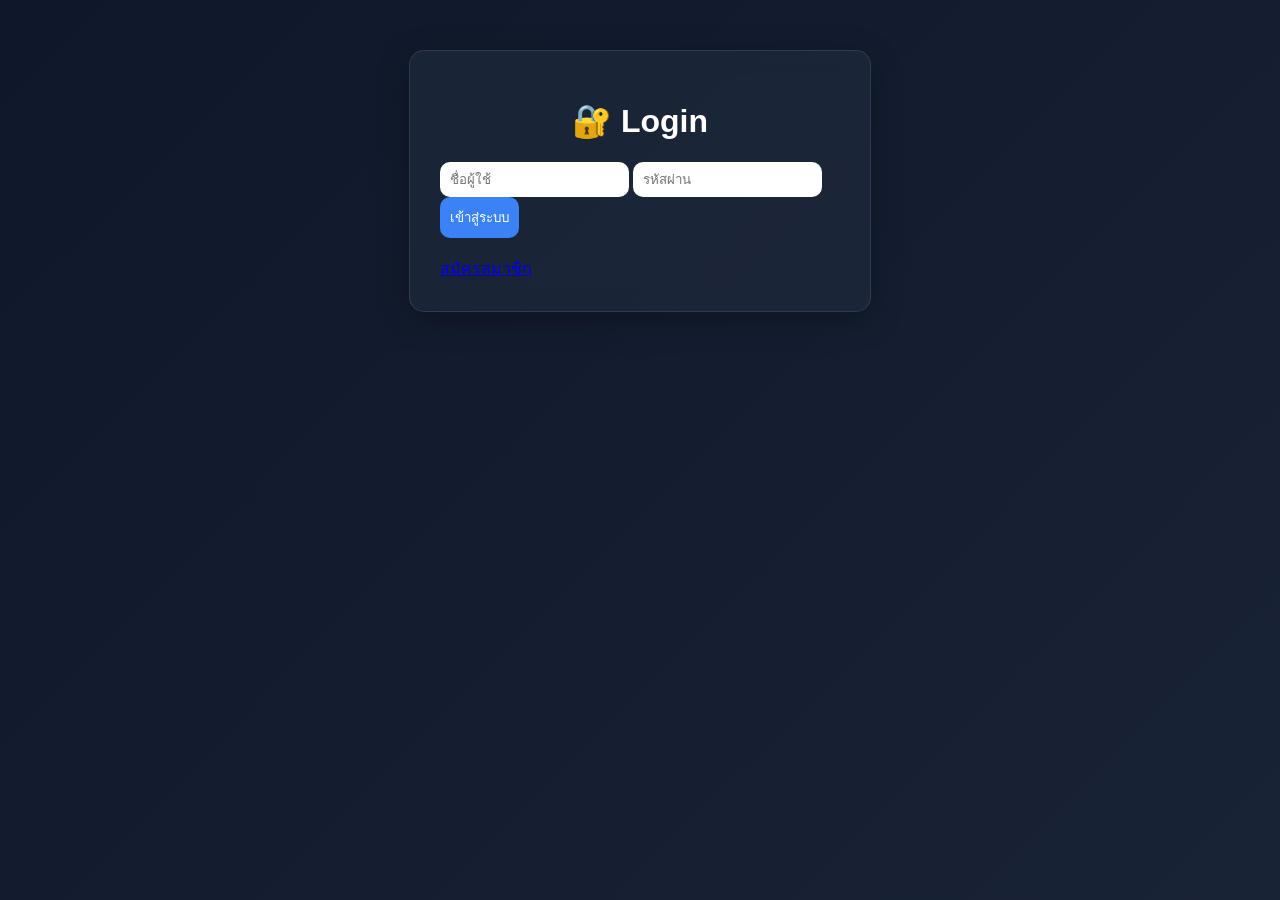
==== index.html @ 4734d2d8 "2 up" ====
<!DOCTYPE html>
<html lang="th">
<head>
    <meta charset="UTF-8">
    <meta name="viewport" content="width=device-width, initial-scale=1.0">
    <title>EduTask</title>

    <link rel="stylesheet" href="style.css">
</head>
<body>

    <div class="container">

        <h1>📚 EduTask</h1>
        <button onclick="logout()">
    🚪 Logout
</button>
        <button id="themeToggle" onclick="toggleTheme()">
    🌙 Dark Mode
</button>
        <p>ระบบจัดการการบ้านและงานส่ง</p>
        
        <div class="progress-box">

    <div class="progress-bar" id="progressBar"></div>

</div>

<p id="progressText">0% เสร็จแล้ว</p>
        <div class="dashboard">

    <div class="card">
        <h3 id="totalTasks">0</h3>
        <p>งานทั้งหมด</p>
    </div>

    <div class="card">
        <h3 id="completedTasks">0</h3>
        <p>งานเสร็จ</p>
    </div>

    <div class="card">
        <h3 id="pendingTasks">0</h3>
        <p>งานค้าง</p>
    </div>

</div>

<input type="text" id="searchInput" placeholder="🔍 ค้นหางาน..." onkeyup="displayTasks()">
<select id="filterInput" onchange="displayTasks()">

    <option value="all">📋 ทั้งหมด</option>
    <option value="completed">✅ งานเสร็จ</option>
    <option value="pending">⏳ งานค้าง</option>

</select>

        <div class="task-box">
            <input type="text" id="taskInput" placeholder="เพิ่มงาน...">
            <textarea 
            id="descriptionInput" 
            placeholder="รายละเอียดงาน..."
></textarea>

            <input type="date" id="dateInput">

            <select id="priorityInput">

    <option value="สูง">🔴 ด่วน</option>

    <option value="กลาง">🟡 ปกติ</option>

    <option value="ต่ำ">🟢 ชิลๆ</option>

</select>

<select id="subjectInput">

    <option value="คณิตศาสตร์">📘 คณิตศาสตร์</option>

    <option value="ภาษาอังกฤษ">📗 ภาษาอังกฤษ</option>

    <option value="วิทยาศาสตร์">📙 วิทยาศาสตร์</option>

    <option value="การเขียนโปรแกรม">💻 การเขียนโปรแกรม</option>

</select>

            <button onclick="addTask()">เพิ่มงาน</button>
        </div>

        <div class="calendar-box">

    <h3>📅 งานที่กำลังจะมาถึง</h3>

    <div id="calendarPreview"></div>

</div>

<div class="ai-box">

    <h3>🤖 AI ผู้ช่วยการบ้าน</h3>

    <textarea
        id="aiInput"
        placeholder="ถาม AI เช่น ช่วยสรุปเรื่องแรงและการเคลื่อนที่"
    ></textarea>

    <button onclick="askAI()">
        ✨ ถาม AI
    </button>

    <div id="aiResponse"></div>

</div>
        <ul id="taskList"></ul>

    </div>

    <div id="toast"></div>

    <script src="script.js"></script>
</body>
</html>
---- style.css ----
body{
    font-family: sans-serif;

    background:
    linear-gradient(
    135deg,
    #0f172a,
    #1e293b,
    #0f172a
    );

    background-size: 400% 400%;

    animation: gradientBG 15s ease infinite;

    color: white;

    display: flex;

    justify-content: center;

    margin-top: 50px;
}

.container{
    background: rgba(30,41,59,0.75);

    backdrop-filter: blur(12px);

    border: 1px solid rgba(255,255,255,0.1);

    padding: 30px;

    border-radius: 15px;

    width: 400px;

    box-shadow:
    0 8px 32px rgba(0,0,0,0.3);
}

h1{
    text-align: center;
}

.task-box{
    display: flex;
    flex-direction: column;
    gap: 10px;
}

input{
    padding: 10px;
    border-radius: 10px;
    border: none;
}

button{
    transition: 0.3s;
    padding: 10px;
    border: none;
    border-radius: 10px;
    background: #3b82f6;
    color: white;
    cursor: pointer;
}

button:hover{
    background: #2563eb;
}

li{
    background: #334155;
    padding: 10px;
    border-radius: 10px;
    margin-top: 10px;
    list-style: none;
}
.task-content{
    line-height: 1.8;
}

.task-content button{
    margin-right: 5px;
    margin-top: 5px;
}

.completed{
    text-decoration: line-through;
}

.dashboard{
    display: flex;
    justify-content: space-between;
    gap: 10px;
    margin-bottom: 20px;
}

.card{
    background:
linear-gradient(
145deg,
#334155,
#1e293b
);
    transition: 0.3s;
    cursor: pointer;
    padding: 15px;
    border-radius: 10px;
    width: 100%;
    text-align: center;
}

.card h3{
    margin: 0;
    font-size: 24px;
    color: #60a5fa;
}

#searchInput{
    width: 100%;
    margin-bottom: 15px;
}

select{
    padding: 10px;
    border-radius: 10px;
    border: none;
}
#filterInput,
#priorityInput{
    width: 100%;
    margin-bottom: 10px;
}

.high{
    border-left: 5px solid red;
}

.medium{
    border-left: 5px solid orange;
}

.low{
    border-left: 5px solid green;
}
#themeToggle{
    width: 100%;
    margin-bottom: 15px;
    background: linear-gradient(45deg,#3b82f6,#6366f1);
}

.light-mode{
    background: #f1f5f9;
    color: black;
}

.light-mode .container{
    background: white;
    color: black;
}

.light-mode .card{
    background: #e2e8f0;
}

.light-mode li{
    background: #e2e8f0;
}
.container{
    animation: fadeIn 0.8s ease;
}

li{
    animation: slideUp 0.3s ease;
}

@keyframes fadeIn{
    from{
        opacity:0;
        transform:translateY(20px);
    }

    to{
        opacity:1;
        transform:translateY(0);
    }
}

@keyframes slideUp{
    from{
        opacity:0;
        transform:translateY(10px);
    }

    to{
        opacity:1;
        transform:translateY(0);
    }
}
textarea{
    padding: 10px;
    border-radius: 10px;
    border: none;
    resize: none;
    min-height: 80px;
    font-family: sans-serif;
}
.warning{
    color: #facc15;
    font-weight: bold;
}

.overdue{
    color: #ef4444;
    font-weight: bold;
}
.calendar-box{
    background: #334155;
    padding: 15px;
    border-radius: 15px;
    margin-top: 20px;
    margin-bottom: 20px;
}

.calendar-item{
    background: #1e293b;
    padding: 10px;
    border-radius: 10px;
    margin-top: 10px;
    transition: 0.3s;
}
.pinned{
    border: 2px solid gold;
    box-shadow: 0 0 10px rgba(255,215,0,0.5);
}
@media(max-width:768px){

    .container{
        width: 95%;
        padding: 20px;
    }

    .dashboard{
        flex-direction: column;
    }

    input,
    select,
    textarea,
    button{
        width: 100%;
    }

    button{
        margin-top: 5px;
    }
}
#toast{
    position: fixed;
    bottom: 20px;
    right: 20px;
    background: #22c55e;
    color: white;
    padding: 15px 20px;
    border-radius: 10px;
    opacity: 0;
    transition: 0.3s;
    z-index: 999;
}

#toast.show{
    opacity: 1;
}
.progress-box{
    width: 100%;
    height: 20px;
    background: #334155;
    border-radius: 20px;
    overflow: hidden;
    margin-bottom: 10px;
}

.progress-bar{
    height: 100%;
    width: 0%;
    background: linear-gradient(90deg,#22c55e,#16a34a);
    transition: 0.3s;
}
.ai-box{
    box-shadow:
0 0 20px rgba(99,102,241,0.25);
    background: #334155;
    padding: 20px;
    border-radius: 15px;
    margin-top: 20px;
    margin-bottom: 20px;
}

#aiResponse{
    background: #1e293b;
    padding: 15px;
    border-radius: 10px;
    margin-top: 15px;
    line-height: 1.8;
}
@keyframes gradientBG{

    0%{
        background-position: 0% 50%;
    }

    50%{
        background-position: 100% 50%;
    }

    100%{
        background-position: 0% 50%;
    }
}
::-webkit-scrollbar{
    width: 10px;
}

::-webkit-scrollbar-track{
    background: #0f172a;
}

::-webkit-scrollbar-thumb{
    background: #3b82f6;
    border-radius: 10px;
}
.calendar-item:hover{

    transform: translateX(5px);

    background: #475569;
}
button:hover{

    transform: scale(1.03);

    box-shadow:
    0 0 15px rgba(59,130,246,0.7);
}
.card:hover{

    transform: translateY(-5px);

    box-shadow:
    0 10px 20px rgba(59,130,246,0.4);
}
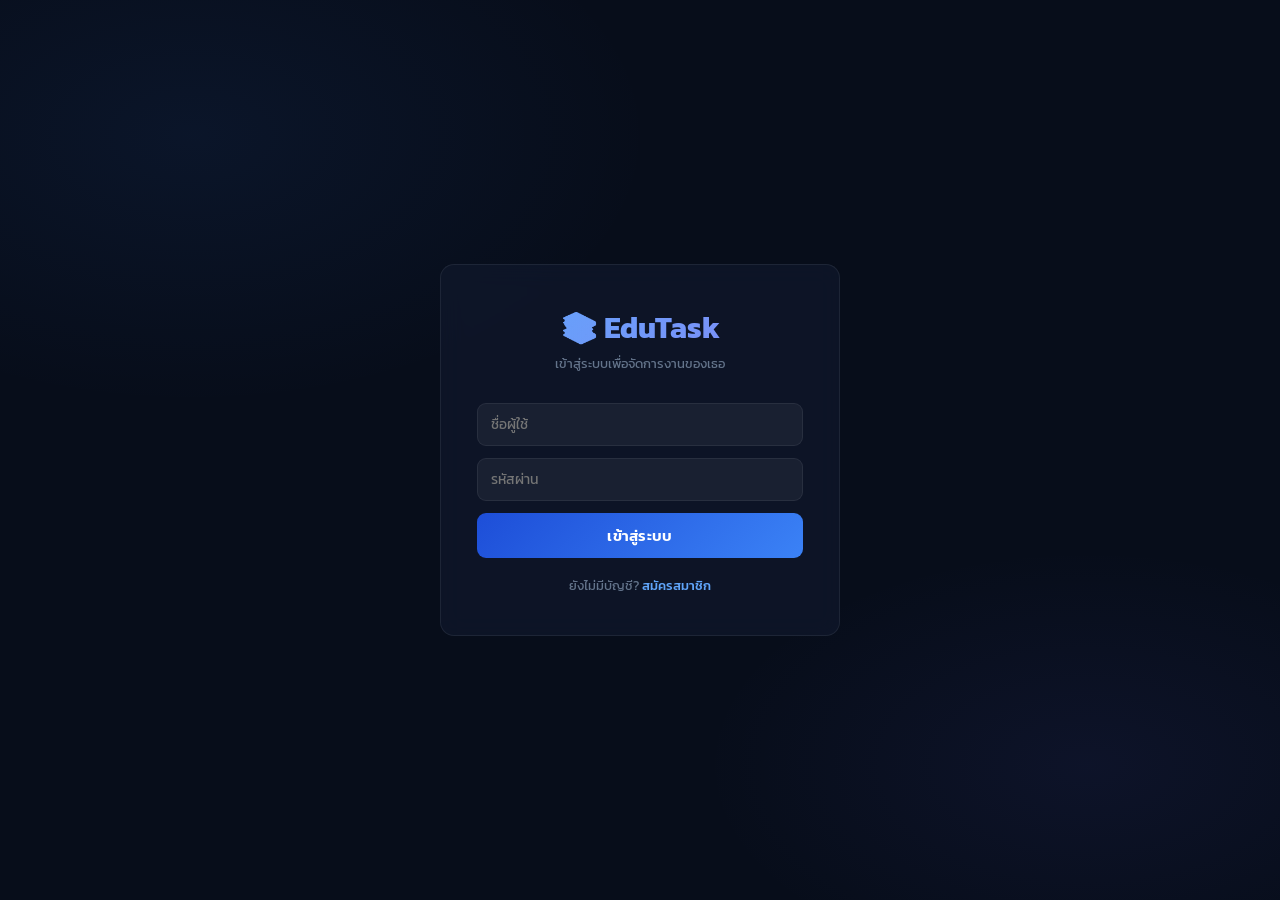
==== commit e6c80e17: "Add files via upload" ====
--- a/index.html
+++ b/index.html
@@ -1,124 +1,116 @@
-<!DOCTYPE html>
-<html lang="th">
-<head>
-    <meta charset="UTF-8">
-    <meta name="viewport" content="width=device-width, initial-scale=1.0">
-    <title>EduTask</title>
-
-    <link rel="stylesheet" href="style.css">
-</head>
-<body>
-
-    <div class="container">
-
-        <h1>📚 EduTask</h1>
-        <button onclick="logout()">
-    🚪 Logout
-</button>
-        <button id="themeToggle" onclick="toggleTheme()">
-    🌙 Dark Mode
-</button>
-        <p>ระบบจัดการการบ้านและงานส่ง</p>
-        
-        <div class="progress-box">
-
-    <div class="progress-bar" id="progressBar"></div>
-
-</div>
-
-<p id="progressText">0% เสร็จแล้ว</p>
-        <div class="dashboard">
-
-    <div class="card">
-        <h3 id="totalTasks">0</h3>
-        <p>งานทั้งหมด</p>
-    </div>
-
-    <div class="card">
-        <h3 id="completedTasks">0</h3>
-        <p>งานเสร็จ</p>
-    </div>
-
-    <div class="card">
-        <h3 id="pendingTasks">0</h3>
-        <p>งานค้าง</p>
-    </div>
-
-</div>
-
-<input type="text" id="searchInput" placeholder="🔍 ค้นหางาน..." onkeyup="displayTasks()">
-<select id="filterInput" onchange="displayTasks()">
-
-    <option value="all">📋 ทั้งหมด</option>
-    <option value="completed">✅ งานเสร็จ</option>
-    <option value="pending">⏳ งานค้าง</option>
-
-</select>
-
-        <div class="task-box">
-            <input type="text" id="taskInput" placeholder="เพิ่มงาน...">
-            <textarea 
-            id="descriptionInput" 
-            placeholder="รายละเอียดงาน..."
-></textarea>
-
-            <input type="date" id="dateInput">
-
-            <select id="priorityInput">
-
-    <option value="สูง">🔴 ด่วน</option>
-
-    <option value="กลาง">🟡 ปกติ</option>
-
-    <option value="ต่ำ">🟢 ชิลๆ</option>
-
-</select>
-
-<select id="subjectInput">
-
-    <option value="คณิตศาสตร์">📘 คณิตศาสตร์</option>
-
-    <option value="ภาษาอังกฤษ">📗 ภาษาอังกฤษ</option>
-
-    <option value="วิทยาศาสตร์">📙 วิทยาศาสตร์</option>
-
-    <option value="การเขียนโปรแกรม">💻 การเขียนโปรแกรม</option>
-
-</select>
-
-            <button onclick="addTask()">เพิ่มงาน</button>
-        </div>
-
-        <div class="calendar-box">
-
-    <h3>📅 งานที่กำลังจะมาถึง</h3>
-
-    <div id="calendarPreview"></div>
-
-</div>
-
-<div class="ai-box">
-
-    <h3>🤖 AI ผู้ช่วยการบ้าน</h3>
-
-    <textarea
-        id="aiInput"
-        placeholder="ถาม AI เช่น ช่วยสรุปเรื่องแรงและการเคลื่อนที่"
-    ></textarea>
-
-    <button onclick="askAI()">
-        ✨ ถาม AI
-    </button>
-
-    <div id="aiResponse"></div>
-
-</div>
-        <ul id="taskList"></ul>
-
-    </div>
-
-    <div id="toast"></div>
-
-    <script src="script.js"></script>
-</body>
-</html>
+<!DOCTYPE html>
+<html lang="th">
+<head>
+    <meta charset="UTF-8">
+    <meta name="viewport" content="width=device-width, initial-scale=1.0">
+    <title>EduTask</title>
+    <link rel="stylesheet" href="style.css">
+    <link rel="preconnect" href="https://fonts.googleapis.com">
+    <link href="https://fonts.googleapis.com/css2?family=Kanit:wght@300;400;500;600;700&display=swap" rel="stylesheet">
+</head>
+<body>
+
+    <!-- Navbar -->
+    <nav class="navbar">
+        <div class="nav-brand">
+            <span>📚</span>
+            <span class="brand-name">EduTask</span>
+        </div>
+        <div class="nav-actions">
+            <button id="themeToggle" onclick="toggleTheme()" class="btn-icon">🌙</button>
+            <button onclick="logout()" class="btn-logout">🚪 ออกจากระบบ</button>
+        </div>
+    </nav>
+
+    <!-- Main Layout -->
+    <div class="main-layout">
+
+        <!-- Sidebar -->
+        <aside class="sidebar">
+
+            <!-- Dashboard -->
+            <div class="panel">
+                <p class="panel-title">ภาพรวม</p>
+                <div class="dashboard">
+                    <div class="stat-card">
+                        <h3 id="totalTasks">0</h3>
+                        <p>ทั้งหมด</p>
+                    </div>
+                    <div class="stat-card stat-done">
+                        <h3 id="completedTasks">0</h3>
+                        <p>เสร็จแล้ว</p>
+                    </div>
+                    <div class="stat-card stat-pending">
+                        <h3 id="pendingTasks">0</h3>
+                        <p>ค้างอยู่</p>
+                    </div>
+                </div>
+                <div class="progress-box">
+                    <div class="progress-bar" id="progressBar"></div>
+                </div>
+                <p id="progressText" class="progress-text">0% เสร็จแล้ว</p>
+            </div>
+
+            <!-- Calendar -->
+            <div class="panel">
+                <p class="panel-title">📅 งานที่กำลังจะมาถึง</p>
+                <div id="calendarPreview"></div>
+            </div>
+
+            <!-- AI Box -->
+            <div class="panel ai-panel">
+                <p class="panel-title">✨ AI ผู้ช่วย</p>
+                <textarea id="aiInput" placeholder="ถาม AI เช่น สรุปเรื่องแรงและการเคลื่อนที่ให้หน่อย"></textarea>
+                <button onclick="askAI()" class="btn-ai">✨ ถาม AI</button>
+                <div id="aiResponse"></div>
+            </div>
+
+        </aside>
+
+        <!-- Main Content -->
+        <main class="main-content">
+
+            <!-- Add Task -->
+            <div class="panel">
+                <p class="panel-title">➕ เพิ่มงานใหม่</p>
+                <div class="task-form">
+                    <input type="text" id="taskInput" placeholder="ชื่องาน...">
+                    <textarea id="descriptionInput" placeholder="รายละเอียดงาน (ถ้ามี)"></textarea>
+                    <div class="form-row">
+                        <input type="date" id="dateInput">
+                        <select id="priorityInput">
+                            <option value="สูง">🔴 ด่วน</option>
+                            <option value="กลาง" selected>🟡 ปกติ</option>
+                            <option value="ต่ำ">🟢 ชิลๆ</option>
+                        </select>
+                    </div>
+                    <select id="subjectInput">
+                        <option value="คณิตศาสตร์">📘 คณิตศาสตร์</option>
+                        <option value="ภาษาอังกฤษ">📗 ภาษาอังกฤษ</option>
+                        <option value="วิทยาศาสตร์">📙 วิทยาศาสตร์</option>
+                        <option value="การเขียนโปรแกรม">💻 การเขียนโปรแกรม</option>
+                    </select>
+                    <button onclick="addTask()" class="btn-primary">+ เพิ่มงาน</button>
+                </div>
+            </div>
+
+            <!-- Search & Filter -->
+            <div class="search-row">
+                <input type="text" id="searchInput" placeholder="🔍 ค้นหางาน..." onkeyup="displayTasks()">
+                <select id="filterInput" onchange="displayTasks()">
+                    <option value="all">📋 ทั้งหมด</option>
+                    <option value="completed">✅ งานเสร็จ</option>
+                    <option value="pending">⏳ งานค้าง</option>
+                </select>
+            </div>
+
+            <!-- Task List -->
+            <ul id="taskList"></ul>
+
+        </main>
+    </div>
+
+    <div id="toast"></div>
+    <script src="script.js"></script>
+</body>
+</html>
--- a/style.css
+++ b/style.css
@@ -1,352 +1,522 @@
-body{
-    font-family: sans-serif;
-
-    background:
-    linear-gradient(
-    135deg,
-    #0f172a,
-    #1e293b,
-    #0f172a
-    );
-
-    background-size: 400% 400%;
-
-    animation: gradientBG 15s ease infinite;
-
-    color: white;
-
-    display: flex;
-
-    justify-content: center;
-
-    margin-top: 50px;
-}
-
-.container{
-    background: rgba(30,41,59,0.75);
-
-    backdrop-filter: blur(12px);
-
-    border: 1px solid rgba(255,255,255,0.1);
-
-    padding: 30px;
-
-    border-radius: 15px;
-
-    width: 400px;
-
-    box-shadow:
-    0 8px 32px rgba(0,0,0,0.3);
-}
-
-h1{
-    text-align: center;
-}
-
-.task-box{
-    display: flex;
-    flex-direction: column;
-    gap: 10px;
-}
-
-input{
-    padding: 10px;
-    border-radius: 10px;
-    border: none;
-}
-
-button{
-    transition: 0.3s;
-    padding: 10px;
-    border: none;
-    border-radius: 10px;
-    background: #3b82f6;
-    color: white;
-    cursor: pointer;
-}
-
-button:hover{
-    background: #2563eb;
-}
-
-li{
-    background: #334155;
-    padding: 10px;
-    border-radius: 10px;
-    margin-top: 10px;
-    list-style: none;
-}
-.task-content{
-    line-height: 1.8;
-}
-
-.task-content button{
-    margin-right: 5px;
-    margin-top: 5px;
-}
-
-.completed{
-    text-decoration: line-through;
-}
-
-.dashboard{
-    display: flex;
-    justify-content: space-between;
-    gap: 10px;
-    margin-bottom: 20px;
-}
-
-.card{
-    background:
-linear-gradient(
-145deg,
-#334155,
-#1e293b
-);
-    transition: 0.3s;
-    cursor: pointer;
-    padding: 15px;
-    border-radius: 10px;
-    width: 100%;
-    text-align: center;
-}
-
-.card h3{
-    margin: 0;
-    font-size: 24px;
-    color: #60a5fa;
-}
-
-#searchInput{
-    width: 100%;
-    margin-bottom: 15px;
-}
-
-select{
-    padding: 10px;
-    border-radius: 10px;
-    border: none;
-}
-#filterInput,
-#priorityInput{
-    width: 100%;
-    margin-bottom: 10px;
-}
-
-.high{
-    border-left: 5px solid red;
-}
-
-.medium{
-    border-left: 5px solid orange;
-}
-
-.low{
-    border-left: 5px solid green;
-}
-#themeToggle{
-    width: 100%;
-    margin-bottom: 15px;
-    background: linear-gradient(45deg,#3b82f6,#6366f1);
-}
-
-.light-mode{
-    background: #f1f5f9;
-    color: black;
-}
-
-.light-mode .container{
-    background: white;
-    color: black;
-}
-
-.light-mode .card{
-    background: #e2e8f0;
-}
-
-.light-mode li{
-    background: #e2e8f0;
-}
-.container{
-    animation: fadeIn 0.8s ease;
-}
-
-li{
-    animation: slideUp 0.3s ease;
-}
-
-@keyframes fadeIn{
-    from{
-        opacity:0;
-        transform:translateY(20px);
-    }
-
-    to{
-        opacity:1;
-        transform:translateY(0);
-    }
-}
-
-@keyframes slideUp{
-    from{
-        opacity:0;
-        transform:translateY(10px);
-    }
-
-    to{
-        opacity:1;
-        transform:translateY(0);
-    }
-}
-textarea{
-    padding: 10px;
-    border-radius: 10px;
-    border: none;
-    resize: none;
-    min-height: 80px;
-    font-family: sans-serif;
-}
-.warning{
-    color: #facc15;
-    font-weight: bold;
-}
-
-.overdue{
-    color: #ef4444;
-    font-weight: bold;
-}
-.calendar-box{
-    background: #334155;
-    padding: 15px;
-    border-radius: 15px;
-    margin-top: 20px;
-    margin-bottom: 20px;
-}
-
-.calendar-item{
-    background: #1e293b;
-    padding: 10px;
-    border-radius: 10px;
-    margin-top: 10px;
-    transition: 0.3s;
-}
-.pinned{
-    border: 2px solid gold;
-    box-shadow: 0 0 10px rgba(255,215,0,0.5);
-}
-@media(max-width:768px){
-
-    .container{
-        width: 95%;
-        padding: 20px;
-    }
-
-    .dashboard{
-        flex-direction: column;
-    }
-
-    input,
-    select,
-    textarea,
-    button{
-        width: 100%;
-    }
-
-    button{
-        margin-top: 5px;
-    }
-}
-#toast{
-    position: fixed;
-    bottom: 20px;
-    right: 20px;
-    background: #22c55e;
-    color: white;
-    padding: 15px 20px;
-    border-radius: 10px;
-    opacity: 0;
-    transition: 0.3s;
-    z-index: 999;
-}
-
-#toast.show{
-    opacity: 1;
-}
-.progress-box{
-    width: 100%;
-    height: 20px;
-    background: #334155;
-    border-radius: 20px;
-    overflow: hidden;
-    margin-bottom: 10px;
-}
-
-.progress-bar{
-    height: 100%;
-    width: 0%;
-    background: linear-gradient(90deg,#22c55e,#16a34a);
-    transition: 0.3s;
-}
-.ai-box{
-    box-shadow:
-0 0 20px rgba(99,102,241,0.25);
-    background: #334155;
-    padding: 20px;
-    border-radius: 15px;
-    margin-top: 20px;
-    margin-bottom: 20px;
-}
-
-#aiResponse{
-    background: #1e293b;
-    padding: 15px;
-    border-radius: 10px;
-    margin-top: 15px;
-    line-height: 1.8;
-}
-@keyframes gradientBG{
-
-    0%{
-        background-position: 0% 50%;
-    }
-
-    50%{
-        background-position: 100% 50%;
-    }
-
-    100%{
-        background-position: 0% 50%;
-    }
-}
-::-webkit-scrollbar{
-    width: 10px;
-}
-
-::-webkit-scrollbar-track{
-    background: #0f172a;
-}
-
-::-webkit-scrollbar-thumb{
-    background: #3b82f6;
-    border-radius: 10px;
-}
-.calendar-item:hover{
-
-    transform: translateX(5px);
-
-    background: #475569;
-}
-button:hover{
-
-    transform: scale(1.03);
-
-    box-shadow:
-    0 0 15px rgba(59,130,246,0.7);
-}
-.card:hover{
-
-    transform: translateY(-5px);
-
-    box-shadow:
-    0 10px 20px rgba(59,130,246,0.4);
-}+@import url('https://fonts.googleapis.com/css2?family=Kanit:wght@300;400;500;600;700&display=swap');
+
+/* ===== CSS Variables ===== */
+:root {
+    --bg: #070d1a;
+    --bg2: #0f172a;
+    --panel: rgba(15, 23, 42, 0.85);
+    --panel-hover: rgba(30, 41, 59, 0.9);
+    --border: rgba(255,255,255,0.07);
+    --text: #e2e8f0;
+    --text2: #64748b;
+    --blue: #3b82f6;
+    --blue2: #60a5fa;
+    --indigo: #6366f1;
+    --green: #22c55e;
+    --yellow: #f59e0b;
+    --red: #ef4444;
+    --radius: 14px;
+    --radius-sm: 9px;
+    --font: 'Kanit', sans-serif;
+}
+
+.light-mode {
+    --bg: #eef2ff;
+    --bg2: #e0e7ff;
+    --panel: rgba(255,255,255,0.92);
+    --border: rgba(0,0,0,0.07);
+    --text: #1e293b;
+    --text2: #64748b;
+}
+
+/* ===== Reset ===== */
+*, *::before, *::after { box-sizing: border-box; margin: 0; padding: 0; }
+
+body {
+    font-family: var(--font);
+    background-color: var(--bg);
+    background-image:
+        radial-gradient(ellipse 60% 50% at 15% 15%, rgba(59,130,246,0.07) 0%, transparent 60%),
+        radial-gradient(ellipse 50% 40% at 85% 85%, rgba(99,102,241,0.07) 0%, transparent 60%);
+    background-attachment: fixed;
+    color: var(--text);
+    min-height: 100vh;
+    transition: background-color 0.3s, color 0.3s;
+}
+
+/* ===== Navbar ===== */
+.navbar {
+    position: sticky;
+    top: 0;
+    z-index: 100;
+    height: 58px;
+    padding: 0 28px;
+    display: flex;
+    align-items: center;
+    justify-content: space-between;
+    background: rgba(7,13,26,0.88);
+    backdrop-filter: blur(18px);
+    border-bottom: 1px solid var(--border);
+}
+
+.light-mode .navbar {
+    background: rgba(238,242,255,0.88);
+}
+
+.nav-brand {
+    display: flex;
+    align-items: center;
+    gap: 9px;
+    font-size: 20px;
+    font-weight: 700;
+    letter-spacing: 0.3px;
+}
+
+.brand-name {
+    background: linear-gradient(130deg, #60a5fa 0%, #818cf8 100%);
+    -webkit-background-clip: text;
+    -webkit-text-fill-color: transparent;
+    background-clip: text;
+}
+
+.light-mode .brand-name {
+    -webkit-text-fill-color: initial;
+    color: #2563eb;
+    background: none;
+}
+
+.nav-actions { display: flex; align-items: center; gap: 10px; }
+
+.btn-icon {
+    width: 36px;
+    height: 36px;
+    border-radius: 50%;
+    border: 1px solid var(--border);
+    background: transparent;
+    color: var(--text);
+    font-size: 15px;
+    cursor: pointer;
+    display: flex;
+    align-items: center;
+    justify-content: center;
+    transition: 0.2s;
+    padding: 0;
+}
+
+.btn-icon:hover { background: rgba(255,255,255,0.08); transform: scale(1.08); box-shadow: none; }
+
+.btn-logout {
+    padding: 7px 15px;
+    border-radius: var(--radius-sm);
+    border: 1px solid rgba(239,68,68,0.3);
+    background: rgba(239,68,68,0.1);
+    color: #f87171;
+    font-family: var(--font);
+    font-size: 13px;
+    font-weight: 500;
+    cursor: pointer;
+    transition: 0.2s;
+}
+
+.btn-logout:hover { background: rgba(239,68,68,0.2); transform: none; box-shadow: none; }
+
+/* ===== Main Layout ===== */
+.main-layout {
+    display: grid;
+    grid-template-columns: 300px 1fr;
+    gap: 20px;
+    max-width: 1180px;
+    margin: 22px auto;
+    padding: 0 22px;
+    align-items: start;
+}
+
+/* ===== Sidebar ===== */
+.sidebar { display: flex; flex-direction: column; gap: 16px; position: sticky; top: 78px; }
+
+/* ===== Panel ===== */
+.panel {
+    background: var(--panel);
+    border: 1px solid var(--border);
+    border-radius: var(--radius);
+    padding: 18px;
+    backdrop-filter: blur(12px);
+    animation: fadeIn 0.45s ease;
+}
+
+.light-mode .panel { box-shadow: 0 2px 16px rgba(0,0,0,0.06); }
+
+.panel-title {
+    font-size: 11px;
+    font-weight: 600;
+    letter-spacing: 0.9px;
+    text-transform: uppercase;
+    color: var(--text2);
+    margin-bottom: 14px;
+}
+
+/* ===== Dashboard ===== */
+.dashboard { display: grid; grid-template-columns: repeat(3,1fr); gap: 8px; margin-bottom: 14px; }
+
+.stat-card {
+    background: rgba(59,130,246,0.08);
+    border: 1px solid rgba(59,130,246,0.14);
+    border-radius: var(--radius-sm);
+    padding: 12px 6px;
+    text-align: center;
+    transition: 0.2s;
+    cursor: default;
+}
+
+.stat-done { background: rgba(34,197,94,0.08); border-color: rgba(34,197,94,0.14); }
+.stat-pending { background: rgba(245,158,11,0.08); border-color: rgba(245,158,11,0.14); }
+
+.stat-card h3 { font-size: 26px; font-weight: 700; color: #60a5fa; line-height: 1; }
+.stat-done h3 { color: #4ade80; }
+.stat-pending h3 { color: #fbbf24; }
+.stat-card p { font-size: 10px; color: var(--text2); margin-top: 3px; }
+.stat-card:hover { transform: translateY(-2px); box-shadow: 0 4px 14px rgba(59,130,246,0.15); }
+
+/* ===== Progress ===== */
+.progress-box {
+    width: 100%;
+    height: 7px;
+    background: rgba(255,255,255,0.07);
+    border-radius: 999px;
+    overflow: hidden;
+    margin-bottom: 6px;
+}
+
+.progress-bar {
+    height: 100%;
+    width: 0%;
+    background: linear-gradient(90deg, #22c55e, #16a34a);
+    border-radius: 999px;
+    transition: width 0.6s cubic-bezier(.4,0,.2,1);
+}
+
+.progress-text { font-size: 11px; color: var(--text2); text-align: right; }
+
+/* ===== Calendar Items ===== */
+.calendar-item {
+    background: rgba(255,255,255,0.04);
+    border: 1px solid var(--border);
+    padding: 10px 12px;
+    border-radius: var(--radius-sm);
+    margin-top: 8px;
+    font-size: 13px;
+    line-height: 1.6;
+    transition: 0.2s;
+    cursor: default;
+}
+
+.calendar-item:hover { background: rgba(255,255,255,0.07); transform: translateX(3px); }
+.light-mode .calendar-item { background: #f8fafc; }
+
+/* ===== AI Panel ===== */
+.ai-panel textarea {
+    width: 100%;
+    padding: 10px 12px;
+    border-radius: var(--radius-sm);
+    border: 1px solid var(--border);
+    background: rgba(255,255,255,0.04);
+    color: var(--text);
+    font-family: var(--font);
+    font-size: 13px;
+    resize: none;
+    min-height: 88px;
+    transition: 0.2s;
+}
+
+.light-mode .ai-panel textarea { background: #f8fafc; color: #1e293b; }
+
+.ai-panel textarea:focus {
+    outline: none;
+    border-color: rgba(99,102,241,0.45);
+    box-shadow: 0 0 0 3px rgba(99,102,241,0.1);
+}
+
+.btn-ai {
+    width: 100%;
+    margin-top: 10px;
+    padding: 10px;
+    border: none;
+    border-radius: var(--radius-sm);
+    background: linear-gradient(135deg, #4f46e5, #6366f1);
+    color: white;
+    font-family: var(--font);
+    font-weight: 600;
+    font-size: 14px;
+    cursor: pointer;
+    transition: 0.2s;
+}
+
+.btn-ai:hover { filter: brightness(1.12); transform: translateY(-1px); box-shadow: 0 4px 18px rgba(99,102,241,0.35); }
+
+#aiResponse {
+    display: none;
+    background: rgba(255,255,255,0.04);
+    border: 1px solid var(--border);
+    border-radius: var(--radius-sm);
+    padding: 12px;
+    margin-top: 12px;
+    font-size: 13px;
+    line-height: 1.85;
+    word-break: break-word;
+}
+
+.light-mode #aiResponse { background: #f8fafc; }
+#aiResponse.show { display: block; }
+
+/* ===== Main Content ===== */
+.main-content { display: flex; flex-direction: column; gap: 16px; }
+
+/* ===== Task Form ===== */
+.task-form { display: flex; flex-direction: column; gap: 10px; }
+
+.form-row { display: grid; grid-template-columns: 1fr 1fr; gap: 10px; }
+
+/* ===== Inputs ===== */
+input[type="text"],
+input[type="password"],
+input[type="date"],
+textarea,
+select {
+    padding: 10px 13px;
+    border-radius: var(--radius-sm);
+    border: 1px solid var(--border);
+    background: rgba(255,255,255,0.05);
+    color: var(--text);
+    font-family: var(--font);
+    font-size: 14px;
+    width: 100%;
+    transition: 0.2s;
+}
+
+.light-mode input[type="text"],
+.light-mode input[type="password"],
+.light-mode input[type="date"],
+.light-mode textarea,
+.light-mode select {
+    background: white;
+    color: #1e293b;
+    border-color: #e2e8f0;
+}
+
+input:focus, textarea:focus, select:focus {
+    outline: none;
+    border-color: rgba(59,130,246,0.45);
+    box-shadow: 0 0 0 3px rgba(59,130,246,0.1);
+}
+
+textarea { resize: none; min-height: 76px; }
+
+select {
+    appearance: none;
+    background-image: url("data:image/svg+xml,%3Csvg xmlns='http://www.w3.org/2000/svg' width='10' height='10' viewBox='0 0 10 10'%3E%3Cpath fill='%2364748b' d='M5 7L0 2h10z'/%3E%3C/svg%3E");
+    background-repeat: no-repeat;
+    background-position: right 13px center;
+    padding-right: 32px;
+    cursor: pointer;
+}
+
+.btn-primary {
+    padding: 11px;
+    border: none;
+    border-radius: var(--radius-sm);
+    background: linear-gradient(135deg, #1d4ed8, #3b82f6);
+    color: white;
+    font-family: var(--font);
+    font-weight: 600;
+    font-size: 15px;
+    cursor: pointer;
+    transition: 0.2s;
+    width: 100%;
+    letter-spacing: 0.3px;
+}
+
+.btn-primary:hover { filter: brightness(1.1); transform: translateY(-1px); box-shadow: 0 4px 20px rgba(59,130,246,0.35); }
+
+/* ===== Search Row ===== */
+.search-row {
+    display: grid;
+    grid-template-columns: 1fr auto;
+    gap: 10px;
+}
+
+.search-row select { width: auto; min-width: 145px; }
+
+/* ===== Task List ===== */
+#taskList { list-style: none; display: flex; flex-direction: column; gap: 10px; }
+
+li {
+    background: var(--panel);
+    border: 1px solid var(--border);
+    border-radius: var(--radius);
+    padding: 16px;
+    backdrop-filter: blur(8px);
+    animation: slideUp 0.3s ease;
+    transition: border-color 0.2s, box-shadow 0.2s;
+}
+
+.light-mode li { background: white; box-shadow: 0 2px 10px rgba(0,0,0,0.05); }
+
+li:hover { border-color: rgba(59,130,246,0.22); box-shadow: 0 2px 18px rgba(0,0,0,0.18); }
+
+li.pinned { border-color: rgba(251,191,36,0.4); box-shadow: 0 0 0 1px rgba(251,191,36,0.15), 0 4px 18px rgba(251,191,36,0.08); }
+
+li.high { border-left: 4px solid #ef4444; }
+li.medium { border-left: 4px solid #f59e0b; }
+li.low { border-left: 4px solid #22c55e; }
+
+/* Task header */
+.task-title {
+    font-size: 15px;
+    font-weight: 600;
+    line-height: 1.45;
+    margin-bottom: 8px;
+}
+
+.task-title.done { text-decoration: line-through; opacity: 0.4; }
+
+/* Badges */
+.task-meta { display: flex; flex-wrap: wrap; gap: 6px; margin-bottom: 8px; }
+
+.badge {
+    display: inline-flex;
+    align-items: center;
+    gap: 3px;
+    padding: 2px 9px;
+    border-radius: 999px;
+    font-size: 11px;
+    font-weight: 500;
+    border: 1px solid transparent;
+}
+
+.badge-subject { background: rgba(59,130,246,0.1); color: #60a5fa; border-color: rgba(59,130,246,0.18); }
+.badge-date { background: rgba(148,163,184,0.08); color: var(--text2); border-color: var(--border); }
+.badge-warn { background: rgba(245,158,11,0.1); color: #fbbf24; border-color: rgba(245,158,11,0.2); }
+.badge-late { background: rgba(239,68,68,0.1); color: #f87171; border-color: rgba(239,68,68,0.2); }
+
+.task-desc { font-size: 13px; color: var(--text2); line-height: 1.6; margin-bottom: 10px; }
+
+/* Task Buttons */
+.task-actions { display: flex; flex-wrap: wrap; gap: 6px; margin-top: 4px; }
+
+.task-actions button {
+    padding: 5px 12px;
+    border-radius: 7px;
+    font-size: 12px;
+    font-weight: 500;
+    cursor: pointer;
+    font-family: var(--font);
+    transition: 0.15s;
+    border: 1px solid transparent;
+}
+
+.btn-done { background: rgba(34,197,94,0.1); color: #4ade80; border-color: rgba(34,197,94,0.2) !important; }
+.btn-done:hover { background: rgba(34,197,94,0.2); transform: none; box-shadow: none; }
+.btn-edit { background: rgba(59,130,246,0.1); color: #60a5fa; border-color: rgba(59,130,246,0.2) !important; }
+.btn-edit:hover { background: rgba(59,130,246,0.2); transform: none; box-shadow: none; }
+.btn-pin { background: rgba(251,191,36,0.1); color: #fbbf24; border-color: rgba(251,191,36,0.2) !important; }
+.btn-pin:hover { background: rgba(251,191,36,0.2); transform: none; box-shadow: none; }
+.btn-del { background: rgba(239,68,68,0.1); color: #f87171; border-color: rgba(239,68,68,0.2) !important; }
+.btn-del:hover { background: rgba(239,68,68,0.2); transform: none; box-shadow: none; }
+
+/* ===== Auth Pages ===== */
+.auth-wrapper {
+    min-height: 100vh;
+    display: flex;
+    align-items: center;
+    justify-content: center;
+    padding: 24px;
+}
+
+.auth-box {
+    background: var(--panel);
+    border: 1px solid var(--border);
+    border-radius: var(--radius);
+    padding: 40px 36px;
+    width: 100%;
+    max-width: 400px;
+    backdrop-filter: blur(12px);
+    animation: fadeIn 0.5s ease;
+}
+
+.light-mode .auth-box { box-shadow: 0 8px 40px rgba(0,0,0,0.1); }
+
+.auth-logo { text-align: center; margin-bottom: 30px; }
+
+.auth-logo h1 {
+    font-size: 30px;
+    font-weight: 700;
+    background: linear-gradient(130deg, #60a5fa, #818cf8);
+    -webkit-background-clip: text;
+    -webkit-text-fill-color: transparent;
+    background-clip: text;
+    margin-bottom: 4px;
+}
+
+.light-mode .auth-logo h1 { -webkit-text-fill-color: initial; color: #2563eb; background: none; }
+
+.auth-logo p { font-size: 13px; color: var(--text2); }
+
+.auth-form { display: flex; flex-direction: column; gap: 12px; }
+
+.auth-link { text-align: center; margin-top: 18px; font-size: 13px; color: var(--text2); }
+.auth-link a { color: #60a5fa; text-decoration: none; font-weight: 500; }
+.auth-link a:hover { text-decoration: underline; }
+
+/* ===== Toast ===== */
+#toast {
+    position: fixed;
+    bottom: 22px;
+    right: 22px;
+    background: rgba(34,197,94,0.92);
+    color: white;
+    padding: 11px 18px;
+    border-radius: var(--radius-sm);
+    opacity: 0;
+    pointer-events: none;
+    transition: opacity 0.3s, transform 0.3s;
+    transform: translateY(8px);
+    z-index: 999;
+    font-size: 13px;
+    font-weight: 500;
+    backdrop-filter: blur(8px);
+}
+
+#toast.show { opacity: 1; transform: translateY(0); }
+
+/* ===== Scrollbar ===== */
+::-webkit-scrollbar { width: 6px; }
+::-webkit-scrollbar-track { background: transparent; }
+::-webkit-scrollbar-thumb { background: rgba(59,130,246,0.25); border-radius: 999px; }
+::-webkit-scrollbar-thumb:hover { background: rgba(59,130,246,0.45); }
+
+/* ===== Animations ===== */
+@keyframes fadeIn {
+    from { opacity: 0; transform: translateY(14px); }
+    to   { opacity: 1; transform: translateY(0); }
+}
+
+@keyframes slideUp {
+    from { opacity: 0; transform: translateY(7px); }
+    to   { opacity: 1; transform: translateY(0); }
+}
+
+/* ===== Responsive ===== */
+@media (max-width: 900px) {
+    .main-layout { grid-template-columns: 1fr; }
+    .sidebar { position: static; }
+}
+
+@media (max-width: 580px) {
+    .main-layout { padding: 0 12px; margin: 14px auto; gap: 14px; }
+    .form-row { grid-template-columns: 1fr; }
+    .search-row { grid-template-columns: 1fr; }
+    .search-row select { min-width: 100%; }
+    .navbar { padding: 0 14px; }
+    .nav-brand { font-size: 17px; }
+    .task-actions button { padding: 5px 10px; font-size: 11px; }
+}
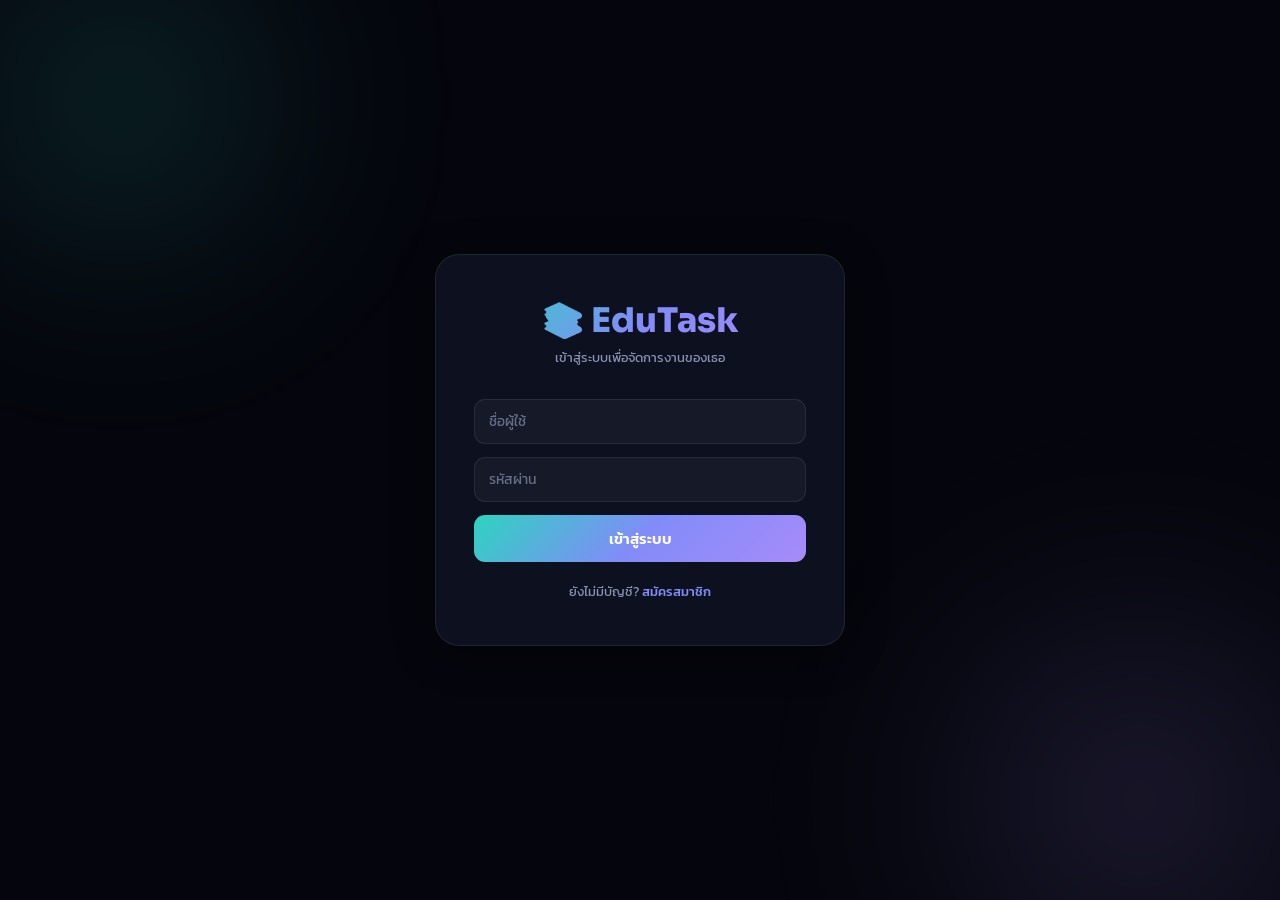
==== commit 88f3b274: "Add files via upload" ====
--- a/index.html
+++ b/index.html
@@ -6,7 +6,7 @@
     <title>EduTask</title>
     <link rel="stylesheet" href="style.css">
     <link rel="preconnect" href="https://fonts.googleapis.com">
-    <link href="https://fonts.googleapis.com/css2?family=Kanit:wght@300;400;500;600;700&display=swap" rel="stylesheet">
+    <link href="https://fonts.googleapis.com/css2?family=Kanit:wght@200;300;400;500;600;700&family=Sora:wght@400;600;700;800&display=swap" rel="stylesheet">
 </head>
 <body>
 
@@ -16,13 +16,19 @@
             <span>📚</span>
             <span class="brand-name">EduTask</span>
         </div>
+        <div class="nav-links">
+            <a href="index.html" class="nav-link active">📋 งาน</a>
+            <a href="goals.html" class="nav-link">🎯 เป้าหมาย</a>
+            <a href="schedule.html" class="nav-link">📅 ตารางเรียน</a>
+            <a href="battle.html" class="nav-link">⚔️ ต่อสู้</a>
+            <a href="profile.html" class="nav-link">👤 โปรไฟล์</a>
+        </div>
         <div class="nav-actions">
             <button id="themeToggle" onclick="toggleTheme()" class="btn-icon">🌙</button>
             <button onclick="logout()" class="btn-logout">🚪 ออกจากระบบ</button>
         </div>
     </nav>
 
-    <!-- Main Layout -->
     <div class="main-layout">
 
         <!-- Sidebar -->
@@ -30,7 +36,7 @@
 
             <!-- Dashboard -->
             <div class="panel">
-                <p class="panel-title">ภาพรวม</p>
+                <p class="panel-title">📊 ภาพรวม</p>
                 <div class="dashboard">
                     <div class="stat-card">
                         <h3 id="totalTasks">0</h3>
@@ -51,24 +57,63 @@
                 <p id="progressText" class="progress-text">0% เสร็จแล้ว</p>
             </div>
 
+            <!-- Focus Timer -->
+            <div class="panel focus-panel">
+                <p class="panel-title">🍅 โหมดโฟกัส</p>
+                <div class="focus-presets">
+                    <button class="focus-preset active" onclick="setFocusPreset(25,this)">25 นาที</button>
+                    <button class="focus-preset" onclick="setFocusPreset(15,this)">15 นาที</button>
+                    <button class="focus-preset" onclick="setFocusPreset(5,this)">พัก 5</button>
+                </div>
+                <div class="focus-ring-wrap">
+                    <svg class="focus-ring" viewBox="0 0 100 100">
+                        <defs>
+                            <linearGradient id="focusGrad" x1="0%" y1="0%" x2="100%" y2="100%">
+                                <stop offset="0%" stop-color="#2dd4bf"/>
+                                <stop offset="50%" stop-color="#818cf8"/>
+                                <stop offset="100%" stop-color="#a78bfa"/>
+                            </linearGradient>
+                        </defs>
+                        <circle class="focus-ring-bg" cx="50" cy="50" r="44"/>
+                        <circle class="focus-ring-fill" id="focusRingFill" cx="50" cy="50" r="44"
+                            stroke-dasharray="276.46" stroke-dashoffset="0"/>
+                    </svg>
+                    <div class="focus-center">
+                        <div class="focus-time" id="focusTime">25:00</div>
+                        <div class="focus-state" id="focusState">พร้อมลุย</div>
+                    </div>
+                </div>
+                <div class="focus-controls">
+                    <button class="focus-btn start" id="focusStartBtn" onclick="toggleFocus()">▶ เริ่ม</button>
+                    <button class="focus-btn reset" onclick="resetFocus()">↻</button>
+                </div>
+                <p class="focus-today">โฟกัสวันนี้ <b id="focusTodayMin">0</b> นาที · <b id="focusSessions">0</b> รอบ</p>
+            </div>
+
             <!-- Calendar -->
             <div class="panel">
                 <p class="panel-title">📅 งานที่กำลังจะมาถึง</p>
                 <div id="calendarPreview"></div>
             </div>
 
-            <!-- AI Box -->
-            <div class="panel ai-panel">
-                <p class="panel-title">✨ AI ผู้ช่วย</p>
-                <textarea id="aiInput" placeholder="ถาม AI เช่น สรุปเรื่องแรงและการเคลื่อนที่ให้หน่อย"></textarea>
-                <button onclick="askAI()" class="btn-ai">✨ ถาม AI</button>
-                <div id="aiResponse"></div>
-            </div>
-
         </aside>
 
         <!-- Main Content -->
         <main class="main-content">
+
+            <!-- Greeting -->
+            <div class="greeting-card">
+                <div class="greeting-text" id="greetingText">สวัสดี! 👋</div>
+                <div class="greeting-sub" id="greetingSub"></div>
+                <div class="greeting-nextclass" id="greetingNextClass" style="display:none"></div>
+                <div class="greeting-quote" id="greetingQuote"></div>
+            </div>
+
+            <!-- Weekly Chart -->
+            <div class="panel">
+                <p class="panel-title">📈 งานที่ทำเสร็จ 7 วันล่าสุด</p>
+                <div class="week-chart" id="weekChart"></div>
+            </div>
 
             <!-- Add Task -->
             <div class="panel">
@@ -106,11 +151,17 @@
 
             <!-- Task List -->
             <ul id="taskList"></ul>
+            <div class="task-empty" id="taskEmpty" style="display:none">
+                <div class="e-emoji">🗂️</div>
+                <p>ยังไม่มีงานในระบบ<br>เพิ่มงานแรกของเธอเลย!</p>
+            </div>
 
         </main>
     </div>
 
     <div id="toast"></div>
+    <script src="confetti.js"></script>
+    <script src="sound.js"></script>
     <script src="script.js"></script>
 </body>
 </html>
--- a/style.css
+++ b/style.css
@@ -1,522 +1,648 @@
-@import url('https://fonts.googleapis.com/css2?family=Kanit:wght@300;400;500;600;700&display=swap');
-
-/* ===== CSS Variables ===== */
+@import url('https://fonts.googleapis.com/css2?family=Kanit:wght@200;300;400;500;600;700&family=Sora:wght@400;600;700;800&display=swap');
+
+/* ========== Variables ========== */
 :root {
-    --bg: #070d1a;
-    --bg2: #0f172a;
-    --panel: rgba(15, 23, 42, 0.85);
-    --panel-hover: rgba(30, 41, 59, 0.9);
-    --border: rgba(255,255,255,0.07);
-    --text: #e2e8f0;
-    --text2: #64748b;
-    --blue: #3b82f6;
+    --bg: #05060d;
+    --bg-soft: #0a0c18;
+    --panel: rgba(19, 23, 41, 0.66);
+    --panel-2: rgba(25, 30, 52, 0.55);
+    --border: rgba(255,255,255,0.08);
+    --border-soft: rgba(255,255,255,0.05);
+    --text: #e9edfb;
+    --text2: #8b93b4;
+    --text3: #5b6party;
+    --mint: #2dd4bf;
+    --indigo: #818cf8;
+    --violet: #a78bfa;
+    --pink: #f0abfc;
+    --amber: #fbbf24;
+    --rose: #fb7185;
+    --green: #34d399;
     --blue2: #60a5fa;
-    --indigo: #6366f1;
-    --green: #22c55e;
-    --yellow: #f59e0b;
-    --red: #ef4444;
-    --radius: 14px;
-    --radius-sm: 9px;
+    --accent: linear-gradient(135deg, #2dd4bf 0%, #818cf8 50%, #a78bfa 100%);
+    --radius: 18px;
+    --radius-sm: 11px;
     --font: 'Kanit', sans-serif;
+    --font-num: 'Sora', 'Kanit', sans-serif;
+    --shadow: 0 8px 40px rgba(0,0,0,0.45);
 }
 
 .light-mode {
-    --bg: #eef2ff;
-    --bg2: #e0e7ff;
-    --panel: rgba(255,255,255,0.92);
-    --border: rgba(0,0,0,0.07);
-    --text: #1e293b;
-    --text2: #64748b;
-}
-
-/* ===== Reset ===== */
+    --bg: #eef1fb;
+    --bg-soft: #e3e8f8;
+    --panel: rgba(255,255,255,0.78);
+    --panel-2: rgba(255,255,255,0.6);
+    --border: rgba(15,23,42,0.08);
+    --border-soft: rgba(15,23,42,0.05);
+    --text: #1a1f36;
+    --text2: #5d6party;
+    --text2: #64708a;
+}
+
 *, *::before, *::after { box-sizing: border-box; margin: 0; padding: 0; }
 
+/* ========== Body + Aurora BG ========== */
 body {
     font-family: var(--font);
-    background-color: var(--bg);
-    background-image:
-        radial-gradient(ellipse 60% 50% at 15% 15%, rgba(59,130,246,0.07) 0%, transparent 60%),
-        radial-gradient(ellipse 50% 40% at 85% 85%, rgba(99,102,241,0.07) 0%, transparent 60%);
-    background-attachment: fixed;
+    background: var(--bg);
     color: var(--text);
     min-height: 100vh;
-    transition: background-color 0.3s, color 0.3s;
-}
-
-/* ===== Navbar ===== */
+    overflow-x: hidden;
+    position: relative;
+    transition: background 0.4s, color 0.4s;
+}
+
+body::before, body::after {
+    content: "";
+    position: fixed;
+    border-radius: 50%;
+    filter: blur(90px);
+    opacity: 0.5;
+    z-index: -2;
+    pointer-events: none;
+    animation: auroraFloat 18s ease-in-out infinite;
+}
+
+body::before {
+    width: 480px; height: 480px;
+    top: -140px; left: -120px;
+    background: radial-gradient(circle, rgba(45,212,191,0.35), transparent 70%);
+}
+
+body::after {
+    width: 560px; height: 560px;
+    bottom: -180px; right: -140px;
+    background: radial-gradient(circle, rgba(167,139,250,0.35), transparent 70%);
+    animation-delay: -9s;
+}
+
+.light-mode body::before { opacity: 0.35; }
+.light-mode body::after { opacity: 0.35; }
+
+@keyframes auroraFloat {
+    0%, 100% { transform: translate(0,0) scale(1); }
+    33% { transform: translate(60px, 40px) scale(1.1); }
+    66% { transform: translate(-40px, 20px) scale(0.95); }
+}
+
+/* ========== Navbar ========== */
 .navbar {
     position: sticky;
     top: 0;
     z-index: 100;
-    height: 58px;
+    height: 64px;
     padding: 0 28px;
     display: flex;
     align-items: center;
     justify-content: space-between;
-    background: rgba(7,13,26,0.88);
-    backdrop-filter: blur(18px);
-    border-bottom: 1px solid var(--border);
-}
-
-.light-mode .navbar {
-    background: rgba(238,242,255,0.88);
-}
+    background: rgba(8,10,20,0.6);
+    backdrop-filter: blur(20px) saturate(160%);
+    border-bottom: 1px solid var(--border-soft);
+}
+
+.light-mode .navbar { background: rgba(238,241,251,0.7); }
 
 .nav-brand {
     display: flex;
     align-items: center;
-    gap: 9px;
-    font-size: 20px;
+    gap: 10px;
+    font-size: 21px;
     font-weight: 700;
-    letter-spacing: 0.3px;
-}
+    letter-spacing: -0.3px;
+    font-family: var(--font-num);
+}
+
+.nav-brand > span:first-child { font-size: 23px; }
 
 .brand-name {
-    background: linear-gradient(130deg, #60a5fa 0%, #818cf8 100%);
+    background: var(--accent);
     -webkit-background-clip: text;
     -webkit-text-fill-color: transparent;
     background-clip: text;
 }
 
-.light-mode .brand-name {
-    -webkit-text-fill-color: initial;
-    color: #2563eb;
-    background: none;
-}
+.nav-links {
+    display: flex;
+    gap: 4px;
+    position: absolute;
+    left: 50%;
+    transform: translateX(-50%);
+    background: rgba(255,255,255,0.04);
+    padding: 4px;
+    border-radius: 999px;
+    border: 1px solid var(--border-soft);
+}
+
+.nav-link {
+    padding: 7px 18px;
+    border-radius: 999px;
+    font-size: 13px;
+    font-weight: 500;
+    color: var(--text2);
+    text-decoration: none;
+    font-family: var(--font);
+    transition: 0.25s;
+}
+
+.nav-link:hover { color: var(--text); }
+
+.nav-link.active {
+    color: #fff;
+    background: var(--accent);
+    box-shadow: 0 4px 16px rgba(129,140,248,0.4);
+}
+
+.light-mode .nav-link.active { color: #fff; }
 
 .nav-actions { display: flex; align-items: center; gap: 10px; }
 
 .btn-icon {
-    width: 36px;
-    height: 36px;
+    width: 38px; height: 38px;
     border-radius: 50%;
     border: 1px solid var(--border);
-    background: transparent;
+    background: rgba(255,255,255,0.03);
     color: var(--text);
     font-size: 15px;
     cursor: pointer;
-    display: flex;
-    align-items: center;
-    justify-content: center;
-    transition: 0.2s;
+    display: flex; align-items: center; justify-content: center;
+    transition: 0.25s;
     padding: 0;
 }
 
-.btn-icon:hover { background: rgba(255,255,255,0.08); transform: scale(1.08); box-shadow: none; }
+.btn-icon:hover { background: rgba(255,255,255,0.1); transform: scale(1.08) rotate(-8deg); }
 
 .btn-logout {
-    padding: 7px 15px;
-    border-radius: var(--radius-sm);
-    border: 1px solid rgba(239,68,68,0.3);
-    background: rgba(239,68,68,0.1);
-    color: #f87171;
+    padding: 8px 16px;
+    border-radius: 999px;
+    border: 1px solid rgba(251,113,133,0.3);
+    background: rgba(251,113,133,0.1);
+    color: var(--rose);
     font-family: var(--font);
-    font-size: 13px;
-    font-weight: 500;
+    font-size: 13px; font-weight: 500;
     cursor: pointer;
-    transition: 0.2s;
-}
-
-.btn-logout:hover { background: rgba(239,68,68,0.2); transform: none; box-shadow: none; }
-
-/* ===== Main Layout ===== */
+    transition: 0.25s;
+}
+
+.btn-logout:hover { background: rgba(251,113,133,0.2); }
+
+/* ========== Layout ========== */
 .main-layout {
     display: grid;
-    grid-template-columns: 300px 1fr;
-    gap: 20px;
-    max-width: 1180px;
-    margin: 22px auto;
-    padding: 0 22px;
+    grid-template-columns: 320px 1fr;
+    gap: 22px;
+    max-width: 1200px;
+    margin: 26px auto;
+    padding: 0 24px;
     align-items: start;
 }
 
-/* ===== Sidebar ===== */
-.sidebar { display: flex; flex-direction: column; gap: 16px; position: sticky; top: 78px; }
-
-/* ===== Panel ===== */
+.sidebar { display: flex; flex-direction: column; gap: 18px; position: sticky; top: 86px; }
+.main-content { display: flex; flex-direction: column; gap: 18px; }
+
+/* ========== Greeting ========== */
+.greeting-card {
+    background: var(--panel);
+    border: 1px solid var(--border);
+    border-radius: var(--radius);
+    padding: 20px 24px;
+    backdrop-filter: blur(16px);
+    position: relative;
+    overflow: hidden;
+    animation: fadeIn 0.5s ease;
+}
+
+.greeting-card::before {
+    content: "";
+    position: absolute;
+    inset: 0;
+    background: var(--accent);
+    opacity: 0.06;
+    pointer-events: none;
+}
+
+.greeting-text {
+    font-size: 22px;
+    font-weight: 700;
+    letter-spacing: -0.3px;
+    margin-bottom: 3px;
+}
+
+.greeting-text span {
+    background: var(--accent);
+    -webkit-background-clip: text;
+    -webkit-text-fill-color: transparent;
+    background-clip: text;
+}
+
+.greeting-sub { font-size: 13px; color: var(--text2); }
+
+.greeting-quote {
+    margin-top: 12px;
+    padding-top: 12px;
+    border-top: 1px solid var(--border-soft);
+    font-size: 13px;
+    color: var(--text2);
+    font-style: italic;
+    line-height: 1.6;
+}
+
+/* ========== Panel ========== */
 .panel {
     background: var(--panel);
     border: 1px solid var(--border);
     border-radius: var(--radius);
-    padding: 18px;
-    backdrop-filter: blur(12px);
-    animation: fadeIn 0.45s ease;
-}
-
-.light-mode .panel { box-shadow: 0 2px 16px rgba(0,0,0,0.06); }
+    padding: 20px;
+    backdrop-filter: blur(16px);
+    animation: fadeIn 0.5s ease backwards;
+}
+
+.light-mode .panel { box-shadow: 0 4px 24px rgba(40,50,90,0.07); }
 
 .panel-title {
     font-size: 11px;
     font-weight: 600;
-    letter-spacing: 0.9px;
+    letter-spacing: 1.2px;
     text-transform: uppercase;
     color: var(--text2);
-    margin-bottom: 14px;
-}
-
-/* ===== Dashboard ===== */
-.dashboard { display: grid; grid-template-columns: repeat(3,1fr); gap: 8px; margin-bottom: 14px; }
+    margin-bottom: 16px;
+    display: flex;
+    align-items: center;
+    gap: 6px;
+}
+
+/* ========== Dashboard Stats ========== */
+.dashboard { display: grid; grid-template-columns: repeat(3,1fr); gap: 10px; margin-bottom: 16px; }
 
 .stat-card {
-    background: rgba(59,130,246,0.08);
-    border: 1px solid rgba(59,130,246,0.14);
+    background: rgba(255,255,255,0.03);
+    border: 1px solid var(--border);
     border-radius: var(--radius-sm);
-    padding: 12px 6px;
+    padding: 14px 8px;
     text-align: center;
-    transition: 0.2s;
-    cursor: default;
-}
-
-.stat-done { background: rgba(34,197,94,0.08); border-color: rgba(34,197,94,0.14); }
-.stat-pending { background: rgba(245,158,11,0.08); border-color: rgba(245,158,11,0.14); }
-
-.stat-card h3 { font-size: 26px; font-weight: 700; color: #60a5fa; line-height: 1; }
-.stat-done h3 { color: #4ade80; }
-.stat-pending h3 { color: #fbbf24; }
-.stat-card p { font-size: 10px; color: var(--text2); margin-top: 3px; }
-.stat-card:hover { transform: translateY(-2px); box-shadow: 0 4px 14px rgba(59,130,246,0.15); }
-
-/* ===== Progress ===== */
+    transition: 0.3s;
+    position: relative;
+    overflow: hidden;
+}
+
+.stat-card::after {
+    content: "";
+    position: absolute;
+    top: 0; left: 0; right: 0;
+    height: 2px;
+    background: var(--blue2);
+    opacity: 0.5;
+}
+.stat-done::after { background: var(--green); }
+.stat-pending::after { background: var(--amber); }
+
+.stat-card h3 {
+    font-size: 28px; font-weight: 800;
+    line-height: 1;
+    font-family: var(--font-num);
+    color: var(--blue2);
+}
+.stat-done h3 { color: var(--green); }
+.stat-pending h3 { color: var(--amber); }
+.stat-card p { font-size: 10px; color: var(--text2); margin-top: 5px; }
+.stat-card:hover { transform: translateY(-3px); border-color: var(--border-glow); }
+
+/* ========== Progress ========== */
 .progress-box {
-    width: 100%;
-    height: 7px;
-    background: rgba(255,255,255,0.07);
+    width: 100%; height: 9px;
+    background: rgba(255,255,255,0.06);
     border-radius: 999px;
     overflow: hidden;
-    margin-bottom: 6px;
-}
+    margin-bottom: 8px;
+}
+.light-mode .progress-box { background: rgba(15,23,42,0.08); }
 
 .progress-bar {
-    height: 100%;
-    width: 0%;
-    background: linear-gradient(90deg, #22c55e, #16a34a);
+    height: 100%; width: 0%;
+    background: var(--accent);
     border-radius: 999px;
-    transition: width 0.6s cubic-bezier(.4,0,.2,1);
-}
-
+    transition: width 0.7s cubic-bezier(.4,0,.2,1);
+    box-shadow: 0 0 12px rgba(129,140,248,0.5);
+}
 .progress-text { font-size: 11px; color: var(--text2); text-align: right; }
 
-/* ===== Calendar Items ===== */
-.calendar-item {
-    background: rgba(255,255,255,0.04);
-    border: 1px solid var(--border);
-    padding: 10px 12px;
-    border-radius: var(--radius-sm);
-    margin-top: 8px;
-    font-size: 13px;
-    line-height: 1.6;
+/* ========== Focus Timer ========== */
+.focus-panel { text-align: center; }
+
+.focus-ring-wrap {
+    position: relative;
+    width: 180px; height: 180px;
+    margin: 4px auto 16px;
+}
+
+.focus-ring { transform: rotate(-90deg); width: 100%; height: 100%; }
+
+.focus-ring-bg { fill: none; stroke: rgba(255,255,255,0.06); stroke-width: 10; }
+.light-mode .focus-ring-bg { stroke: rgba(15,23,42,0.08); }
+
+.focus-ring-fill {
+    fill: none;
+    stroke: url(#focusGrad);
+    stroke-width: 10;
+    stroke-linecap: round;
+    transition: stroke-dashoffset 1s linear;
+    filter: drop-shadow(0 0 6px rgba(129,140,248,0.6));
+}
+
+.focus-center {
+    position: absolute;
+    inset: 0;
+    display: flex;
+    flex-direction: column;
+    align-items: center;
+    justify-content: center;
+}
+
+.focus-time {
+    font-size: 38px;
+    font-weight: 800;
+    font-family: var(--font-num);
+    letter-spacing: -1px;
+    line-height: 1;
+}
+
+.focus-state { font-size: 11px; color: var(--text2); margin-top: 4px; letter-spacing: 1px; text-transform: uppercase; }
+
+.focus-presets { display: flex; gap: 6px; justify-content: center; margin-bottom: 14px; }
+
+.focus-preset {
+    padding: 5px 14px;
+    border-radius: 999px;
+    border: 1px solid var(--border);
+    background: rgba(255,255,255,0.03);
+    color: var(--text2);
+    font-family: var(--font);
+    font-size: 12px;
+    cursor: pointer;
     transition: 0.2s;
-    cursor: default;
-}
-
-.calendar-item:hover { background: rgba(255,255,255,0.07); transform: translateX(3px); }
-.light-mode .calendar-item { background: #f8fafc; }
-
-/* ===== AI Panel ===== */
-.ai-panel textarea {
-    width: 100%;
-    padding: 10px 12px;
-    border-radius: var(--radius-sm);
-    border: 1px solid var(--border);
-    background: rgba(255,255,255,0.04);
-    color: var(--text);
-    font-family: var(--font);
-    font-size: 13px;
-    resize: none;
-    min-height: 88px;
-    transition: 0.2s;
-}
-
-.light-mode .ai-panel textarea { background: #f8fafc; color: #1e293b; }
-
-.ai-panel textarea:focus {
-    outline: none;
-    border-color: rgba(99,102,241,0.45);
-    box-shadow: 0 0 0 3px rgba(99,102,241,0.1);
-}
-
-.btn-ai {
-    width: 100%;
-    margin-top: 10px;
-    padding: 10px;
+}
+.focus-preset.active { background: rgba(129,140,248,0.15); border-color: rgba(129,140,248,0.4); color: var(--indigo); }
+.focus-preset:hover { color: var(--text); }
+
+.focus-controls { display: flex; gap: 8px; }
+
+.focus-btn {
+    flex: 1;
+    padding: 11px;
     border: none;
     border-radius: var(--radius-sm);
-    background: linear-gradient(135deg, #4f46e5, #6366f1);
-    color: white;
     font-family: var(--font);
     font-weight: 600;
     font-size: 14px;
     cursor: pointer;
     transition: 0.2s;
 }
-
-.btn-ai:hover { filter: brightness(1.12); transform: translateY(-1px); box-shadow: 0 4px 18px rgba(99,102,241,0.35); }
-
-#aiResponse {
-    display: none;
+.focus-btn.start { background: var(--accent); color: #fff; }
+.focus-btn.start:hover { filter: brightness(1.1); transform: translateY(-1px); box-shadow: 0 6px 20px rgba(129,140,248,0.4); }
+.focus-btn.reset { background: rgba(255,255,255,0.05); color: var(--text2); border: 1px solid var(--border); flex: 0 0 auto; padding: 11px 16px; }
+.focus-btn.reset:hover { background: rgba(255,255,255,0.1); color: var(--text); }
+
+.focus-today { font-size: 11px; color: var(--text2); margin-top: 12px; }
+.focus-today b { color: var(--mint); font-family: var(--font-num); }
+
+/* ========== Calendar ========== */
+.calendar-item {
+    background: rgba(255,255,255,0.03);
+    border: 1px solid var(--border-soft);
+    border-left: 3px solid var(--indigo);
+    padding: 11px 13px;
+    border-radius: var(--radius-sm);
+    margin-top: 8px;
+    font-size: 13px;
+    line-height: 1.6;
+    transition: 0.25s;
+}
+.light-mode .calendar-item { background: #f6f8fe; }
+.calendar-item:hover { background: rgba(255,255,255,0.06); transform: translateX(4px); }
+
+/* ========== Weekly Chart ========== */
+.week-chart {
+    display: flex;
+    align-items: flex-end;
+    justify-content: space-between;
+    gap: 8px;
+    height: 110px;
+    padding-top: 8px;
+}
+.week-bar-wrap { flex: 1; display: flex; flex-direction: column; align-items: center; gap: 6px; height: 100%; justify-content: flex-end; }
+.week-bar {
+    width: 100%;
+    max-width: 28px;
+    background: var(--accent);
+    border-radius: 6px 6px 3px 3px;
+    min-height: 4px;
+    transition: height 0.6s cubic-bezier(.4,0,.2,1);
+    position: relative;
+}
+.week-bar.empty { background: rgba(255,255,255,0.06); }
+.light-mode .week-bar.empty { background: rgba(15,23,42,0.07); }
+.week-bar-val { font-size: 10px; color: var(--text2); font-family: var(--font-num); font-weight: 600; }
+.week-bar-day { font-size: 10px; color: var(--text2); }
+.week-bar.today-bar { box-shadow: 0 0 0 2px rgba(45,212,191,0.4); }
+
+/* ========== Task Form ========== */
+.task-form { display: flex; flex-direction: column; gap: 11px; }
+.form-row { display: grid; grid-template-columns: 1fr 1fr; gap: 11px; }
+
+input[type="text"], input[type="password"], input[type="date"], textarea, select {
+    padding: 11px 14px;
+    border-radius: var(--radius-sm);
+    border: 1px solid var(--border);
     background: rgba(255,255,255,0.04);
-    border: 1px solid var(--border);
-    border-radius: var(--radius-sm);
-    padding: 12px;
-    margin-top: 12px;
-    font-size: 13px;
-    line-height: 1.85;
-    word-break: break-word;
-}
-
-.light-mode #aiResponse { background: #f8fafc; }
-#aiResponse.show { display: block; }
-
-/* ===== Main Content ===== */
-.main-content { display: flex; flex-direction: column; gap: 16px; }
-
-/* ===== Task Form ===== */
-.task-form { display: flex; flex-direction: column; gap: 10px; }
-
-.form-row { display: grid; grid-template-columns: 1fr 1fr; gap: 10px; }
-
-/* ===== Inputs ===== */
-input[type="text"],
-input[type="password"],
-input[type="date"],
-textarea,
-select {
-    padding: 10px 13px;
-    border-radius: var(--radius-sm);
-    border: 1px solid var(--border);
-    background: rgba(255,255,255,0.05);
     color: var(--text);
     font-family: var(--font);
     font-size: 14px;
     width: 100%;
     transition: 0.2s;
 }
-
-.light-mode input[type="text"],
-.light-mode input[type="password"],
-.light-mode input[type="date"],
-.light-mode textarea,
-.light-mode select {
-    background: white;
-    color: #1e293b;
-    border-color: #e2e8f0;
-}
+.light-mode input, .light-mode textarea, .light-mode select { background: #fff; color: #1a1f36; border-color: rgba(15,23,42,0.1); }
 
 input:focus, textarea:focus, select:focus {
     outline: none;
-    border-color: rgba(59,130,246,0.45);
-    box-shadow: 0 0 0 3px rgba(59,130,246,0.1);
-}
-
-textarea { resize: none; min-height: 76px; }
+    border-color: rgba(129,140,248,0.5);
+    box-shadow: 0 0 0 3px rgba(129,140,248,0.12);
+}
+::placeholder { color: var(--text2); opacity: 0.7; }
+
+textarea { resize: none; min-height: 72px; }
 
 select {
     appearance: none;
-    background-image: url("data:image/svg+xml,%3Csvg xmlns='http://www.w3.org/2000/svg' width='10' height='10' viewBox='0 0 10 10'%3E%3Cpath fill='%2364748b' d='M5 7L0 2h10z'/%3E%3C/svg%3E");
+    background-image: url("data:image/svg+xml,%3Csvg xmlns='http://www.w3.org/2000/svg' width='10' height='10' viewBox='0 0 10 10'%3E%3Cpath fill='%238b93b4' d='M5 7L0 2h10z'/%3E%3C/svg%3E");
     background-repeat: no-repeat;
-    background-position: right 13px center;
-    padding-right: 32px;
+    background-position: right 14px center;
+    padding-right: 34px;
     cursor: pointer;
 }
 
 .btn-primary {
-    padding: 11px;
+    padding: 12px;
     border: none;
     border-radius: var(--radius-sm);
-    background: linear-gradient(135deg, #1d4ed8, #3b82f6);
-    color: white;
+    background: var(--accent);
+    color: #fff;
     font-family: var(--font);
     font-weight: 600;
     font-size: 15px;
     cursor: pointer;
-    transition: 0.2s;
+    transition: 0.25s;
     width: 100%;
-    letter-spacing: 0.3px;
-}
-
-.btn-primary:hover { filter: brightness(1.1); transform: translateY(-1px); box-shadow: 0 4px 20px rgba(59,130,246,0.35); }
-
-/* ===== Search Row ===== */
-.search-row {
-    display: grid;
-    grid-template-columns: 1fr auto;
-    gap: 10px;
-}
-
-.search-row select { width: auto; min-width: 145px; }
-
-/* ===== Task List ===== */
-#taskList { list-style: none; display: flex; flex-direction: column; gap: 10px; }
+}
+.btn-primary:hover { filter: brightness(1.08); transform: translateY(-1px); box-shadow: 0 6px 24px rgba(129,140,248,0.4); }
+
+/* ========== Search Row ========== */
+.search-row { display: grid; grid-template-columns: 1fr auto; gap: 11px; }
+.search-row select { width: auto; min-width: 150px; }
+
+/* ========== Task List ========== */
+#taskList { list-style: none; display: flex; flex-direction: column; gap: 11px; }
 
 li {
     background: var(--panel);
     border: 1px solid var(--border);
     border-radius: var(--radius);
-    padding: 16px;
-    backdrop-filter: blur(8px);
+    padding: 17px;
+    backdrop-filter: blur(10px);
     animation: slideUp 0.3s ease;
-    transition: border-color 0.2s, box-shadow 0.2s;
-}
-
-.light-mode li { background: white; box-shadow: 0 2px 10px rgba(0,0,0,0.05); }
-
-li:hover { border-color: rgba(59,130,246,0.22); box-shadow: 0 2px 18px rgba(0,0,0,0.18); }
-
-li.pinned { border-color: rgba(251,191,36,0.4); box-shadow: 0 0 0 1px rgba(251,191,36,0.15), 0 4px 18px rgba(251,191,36,0.08); }
-
-li.high { border-left: 4px solid #ef4444; }
-li.medium { border-left: 4px solid #f59e0b; }
-li.low { border-left: 4px solid #22c55e; }
-
-/* Task header */
-.task-title {
-    font-size: 15px;
-    font-weight: 600;
-    line-height: 1.45;
-    margin-bottom: 8px;
-}
-
+    transition: border-color 0.25s, transform 0.25s, box-shadow 0.25s;
+}
+.light-mode li { background: rgba(255,255,255,0.8); box-shadow: 0 2px 14px rgba(40,50,90,0.06); }
+li:hover { border-color: var(--border-glow); transform: translateY(-2px); }
+li.pinned { border-color: rgba(251,191,36,0.4); box-shadow: 0 0 0 1px rgba(251,191,36,0.15); }
+li.high { border-left: 4px solid var(--rose); }
+li.medium { border-left: 4px solid var(--amber); }
+li.low { border-left: 4px solid var(--green); }
+
+.task-title { font-size: 15px; font-weight: 600; line-height: 1.45; margin-bottom: 9px; }
 .task-title.done { text-decoration: line-through; opacity: 0.4; }
 
-/* Badges */
-.task-meta { display: flex; flex-wrap: wrap; gap: 6px; margin-bottom: 8px; }
-
+.task-meta { display: flex; flex-wrap: wrap; gap: 6px; margin-bottom: 9px; }
 .badge {
-    display: inline-flex;
-    align-items: center;
-    gap: 3px;
-    padding: 2px 9px;
-    border-radius: 999px;
-    font-size: 11px;
-    font-weight: 500;
+    display: inline-flex; align-items: center; gap: 3px;
+    padding: 3px 10px; border-radius: 999px;
+    font-size: 11px; font-weight: 500;
     border: 1px solid transparent;
 }
-
-.badge-subject { background: rgba(59,130,246,0.1); color: #60a5fa; border-color: rgba(59,130,246,0.18); }
-.badge-date { background: rgba(148,163,184,0.08); color: var(--text2); border-color: var(--border); }
-.badge-warn { background: rgba(245,158,11,0.1); color: #fbbf24; border-color: rgba(245,158,11,0.2); }
-.badge-late { background: rgba(239,68,68,0.1); color: #f87171; border-color: rgba(239,68,68,0.2); }
-
-.task-desc { font-size: 13px; color: var(--text2); line-height: 1.6; margin-bottom: 10px; }
-
-/* Task Buttons */
-.task-actions { display: flex; flex-wrap: wrap; gap: 6px; margin-top: 4px; }
-
+.badge-subject { background: rgba(129,140,248,0.12); color: var(--indigo); border-color: rgba(129,140,248,0.2); }
+.badge-date { background: rgba(139,147,180,0.1); color: var(--text2); border-color: var(--border); }
+.badge-warn { background: rgba(251,191,36,0.12); color: var(--amber); border-color: rgba(251,191,36,0.22); }
+.badge-late { background: rgba(251,113,133,0.12); color: var(--rose); border-color: rgba(251,113,133,0.22); }
+
+.task-desc { font-size: 13px; color: var(--text2); line-height: 1.6; margin-bottom: 11px; }
+.task-actions { display: flex; flex-wrap: wrap; gap: 6px; }
 .task-actions button {
-    padding: 5px 12px;
-    border-radius: 7px;
-    font-size: 12px;
-    font-weight: 500;
-    cursor: pointer;
-    font-family: var(--font);
-    transition: 0.15s;
-    border: 1px solid transparent;
-}
-
-.btn-done { background: rgba(34,197,94,0.1); color: #4ade80; border-color: rgba(34,197,94,0.2) !important; }
-.btn-done:hover { background: rgba(34,197,94,0.2); transform: none; box-shadow: none; }
-.btn-edit { background: rgba(59,130,246,0.1); color: #60a5fa; border-color: rgba(59,130,246,0.2) !important; }
-.btn-edit:hover { background: rgba(59,130,246,0.2); transform: none; box-shadow: none; }
-.btn-pin { background: rgba(251,191,36,0.1); color: #fbbf24; border-color: rgba(251,191,36,0.2) !important; }
-.btn-pin:hover { background: rgba(251,191,36,0.2); transform: none; box-shadow: none; }
-.btn-del { background: rgba(239,68,68,0.1); color: #f87171; border-color: rgba(239,68,68,0.2) !important; }
-.btn-del:hover { background: rgba(239,68,68,0.2); transform: none; box-shadow: none; }
-
-/* ===== Auth Pages ===== */
-.auth-wrapper {
-    min-height: 100vh;
-    display: flex;
-    align-items: center;
-    justify-content: center;
-    padding: 24px;
-}
-
+    padding: 6px 13px; border-radius: 8px;
+    font-size: 12px; font-weight: 500;
+    cursor: pointer; font-family: var(--font);
+    transition: 0.15s; border: 1px solid transparent;
+}
+.btn-done { background: rgba(52,211,153,0.12); color: var(--green); border-color: rgba(52,211,153,0.22) !important; }
+.btn-done:hover { background: rgba(52,211,153,0.22); }
+.btn-edit { background: rgba(129,140,248,0.12); color: var(--indigo); border-color: rgba(129,140,248,0.22) !important; }
+.btn-edit:hover { background: rgba(129,140,248,0.22); }
+.btn-pin { background: rgba(251,191,36,0.12); color: var(--amber); border-color: rgba(251,191,36,0.22) !important; }
+.btn-pin:hover { background: rgba(251,191,36,0.22); }
+.btn-del { background: rgba(251,113,133,0.12); color: var(--rose); border-color: rgba(251,113,133,0.22) !important; }
+.btn-del:hover { background: rgba(251,113,133,0.22); }
+
+/* ========== Empty Task ========== */
+.task-empty { text-align: center; padding: 40px 0; color: var(--text2); }
+.task-empty .e-emoji { font-size: 42px; margin-bottom: 10px; }
+.task-empty p { font-size: 14px; line-height: 1.7; }
+
+/* ========== Auth ========== */
+.auth-wrapper { min-height: 100vh; display: flex; align-items: center; justify-content: center; padding: 24px; }
 .auth-box {
     background: var(--panel);
     border: 1px solid var(--border);
-    border-radius: var(--radius);
-    padding: 40px 36px;
-    width: 100%;
-    max-width: 400px;
+    border-radius: 24px;
+    padding: 44px 38px;
+    width: 100%; max-width: 410px;
+    backdrop-filter: blur(20px);
+    animation: fadeIn 0.6s ease;
+    box-shadow: var(--shadow);
+}
+.auth-logo { text-align: center; margin-bottom: 32px; }
+.auth-logo h1 {
+    font-size: 34px; font-weight: 800;
+    font-family: var(--font-num);
+    background: var(--accent);
+    -webkit-background-clip: text; -webkit-text-fill-color: transparent; background-clip: text;
+    margin-bottom: 6px;
+}
+.auth-logo p { font-size: 13px; color: var(--text2); }
+.auth-form { display: flex; flex-direction: column; gap: 13px; }
+.auth-link { text-align: center; margin-top: 20px; font-size: 13px; color: var(--text2); }
+.auth-link a { color: var(--indigo); text-decoration: none; font-weight: 500; }
+.auth-link a:hover { text-decoration: underline; }
+
+/* ========== Toast ========== */
+#toast {
+    position: fixed; bottom: 24px; left: 50%;
+    transform: translateX(-50%) translateY(12px);
+    background: rgba(20,24,42,0.92);
+    border: 1px solid var(--border);
+    color: var(--text);
+    padding: 12px 22px;
+    border-radius: 999px;
+    opacity: 0; pointer-events: none;
+    transition: opacity 0.3s, transform 0.3s;
+    z-index: 999;
+    font-size: 13px; font-weight: 500;
     backdrop-filter: blur(12px);
-    animation: fadeIn 0.5s ease;
-}
-
-.light-mode .auth-box { box-shadow: 0 8px 40px rgba(0,0,0,0.1); }
-
-.auth-logo { text-align: center; margin-bottom: 30px; }
-
-.auth-logo h1 {
-    font-size: 30px;
-    font-weight: 700;
-    background: linear-gradient(130deg, #60a5fa, #818cf8);
-    -webkit-background-clip: text;
-    -webkit-text-fill-color: transparent;
-    background-clip: text;
-    margin-bottom: 4px;
-}
-
-.light-mode .auth-logo h1 { -webkit-text-fill-color: initial; color: #2563eb; background: none; }
-
-.auth-logo p { font-size: 13px; color: var(--text2); }
-
-.auth-form { display: flex; flex-direction: column; gap: 12px; }
-
-.auth-link { text-align: center; margin-top: 18px; font-size: 13px; color: var(--text2); }
-.auth-link a { color: #60a5fa; text-decoration: none; font-weight: 500; }
-.auth-link a:hover { text-decoration: underline; }
-
-/* ===== Toast ===== */
-#toast {
-    position: fixed;
-    bottom: 22px;
-    right: 22px;
-    background: rgba(34,197,94,0.92);
-    color: white;
-    padding: 11px 18px;
-    border-radius: var(--radius-sm);
-    opacity: 0;
-    pointer-events: none;
-    transition: opacity 0.3s, transform 0.3s;
-    transform: translateY(8px);
-    z-index: 999;
-    font-size: 13px;
-    font-weight: 500;
-    backdrop-filter: blur(8px);
-}
-
-#toast.show { opacity: 1; transform: translateY(0); }
-
-/* ===== Scrollbar ===== */
-::-webkit-scrollbar { width: 6px; }
+    box-shadow: var(--shadow);
+}
+.light-mode #toast { background: rgba(255,255,255,0.95); }
+#toast.show { opacity: 1; transform: translateX(-50%) translateY(0); }
+
+/* ========== Confetti Canvas ========== */
+#confettiCanvas { position: fixed; inset: 0; pointer-events: none; z-index: 9999; }
+
+/* ========== Scrollbar ========== */
+::-webkit-scrollbar { width: 7px; }
 ::-webkit-scrollbar-track { background: transparent; }
-::-webkit-scrollbar-thumb { background: rgba(59,130,246,0.25); border-radius: 999px; }
-::-webkit-scrollbar-thumb:hover { background: rgba(59,130,246,0.45); }
-
-/* ===== Animations ===== */
-@keyframes fadeIn {
-    from { opacity: 0; transform: translateY(14px); }
-    to   { opacity: 1; transform: translateY(0); }
-}
-
-@keyframes slideUp {
-    from { opacity: 0; transform: translateY(7px); }
-    to   { opacity: 1; transform: translateY(0); }
-}
-
-/* ===== Responsive ===== */
-@media (max-width: 900px) {
+::-webkit-scrollbar-thumb { background: rgba(129,140,248,0.3); border-radius: 999px; }
+::-webkit-scrollbar-thumb:hover { background: rgba(129,140,248,0.5); }
+
+/* ========== Animations ========== */
+@keyframes fadeIn { from { opacity: 0; transform: translateY(16px); } to { opacity: 1; transform: translateY(0); } }
+@keyframes slideUp { from { opacity: 0; transform: translateY(8px); } to { opacity: 1; transform: translateY(0); } }
+
+/* stagger panel loads */
+.sidebar .panel:nth-child(1), .sidebar > *:nth-child(1) { animation-delay: 0.05s; }
+.sidebar > *:nth-child(2) { animation-delay: 0.12s; }
+.sidebar > *:nth-child(3) { animation-delay: 0.19s; }
+.main-content > *:nth-child(1) { animation-delay: 0.08s; }
+.main-content > *:nth-child(2) { animation-delay: 0.15s; }
+.main-content > *:nth-child(3) { animation-delay: 0.22s; }
+
+/* ========== Responsive ========== */
+@media (max-width: 920px) {
     .main-layout { grid-template-columns: 1fr; }
     .sidebar { position: static; }
-}
-
-@media (max-width: 580px) {
-    .main-layout { padding: 0 12px; margin: 14px auto; gap: 14px; }
+    .nav-links { position: static; transform: none; }
+    .navbar { flex-wrap: wrap; height: auto; padding: 10px 16px; gap: 10px; }
+}
+@media (max-width: 560px) {
+    .main-layout { padding: 0 14px; margin: 16px auto; gap: 16px; }
     .form-row { grid-template-columns: 1fr; }
     .search-row { grid-template-columns: 1fr; }
     .search-row select { min-width: 100%; }
-    .navbar { padding: 0 14px; }
-    .nav-brand { font-size: 17px; }
-    .task-actions button { padding: 5px 10px; font-size: 11px; }
-}
+    .greeting-text { font-size: 19px; }
+}
+
+/* ===== Greeting Next Class ===== */
+.greeting-nextclass {
+    margin-top: 10px;
+    font-size: 13px;
+    color: var(--text2);
+    background: rgba(129,140,248,0.1);
+    border: 1px solid rgba(129,140,248,0.2);
+    padding: 8px 13px;
+    border-radius: 10px;
+}
+.greeting-nextclass b { color: var(--indigo); font-weight: 600; }
